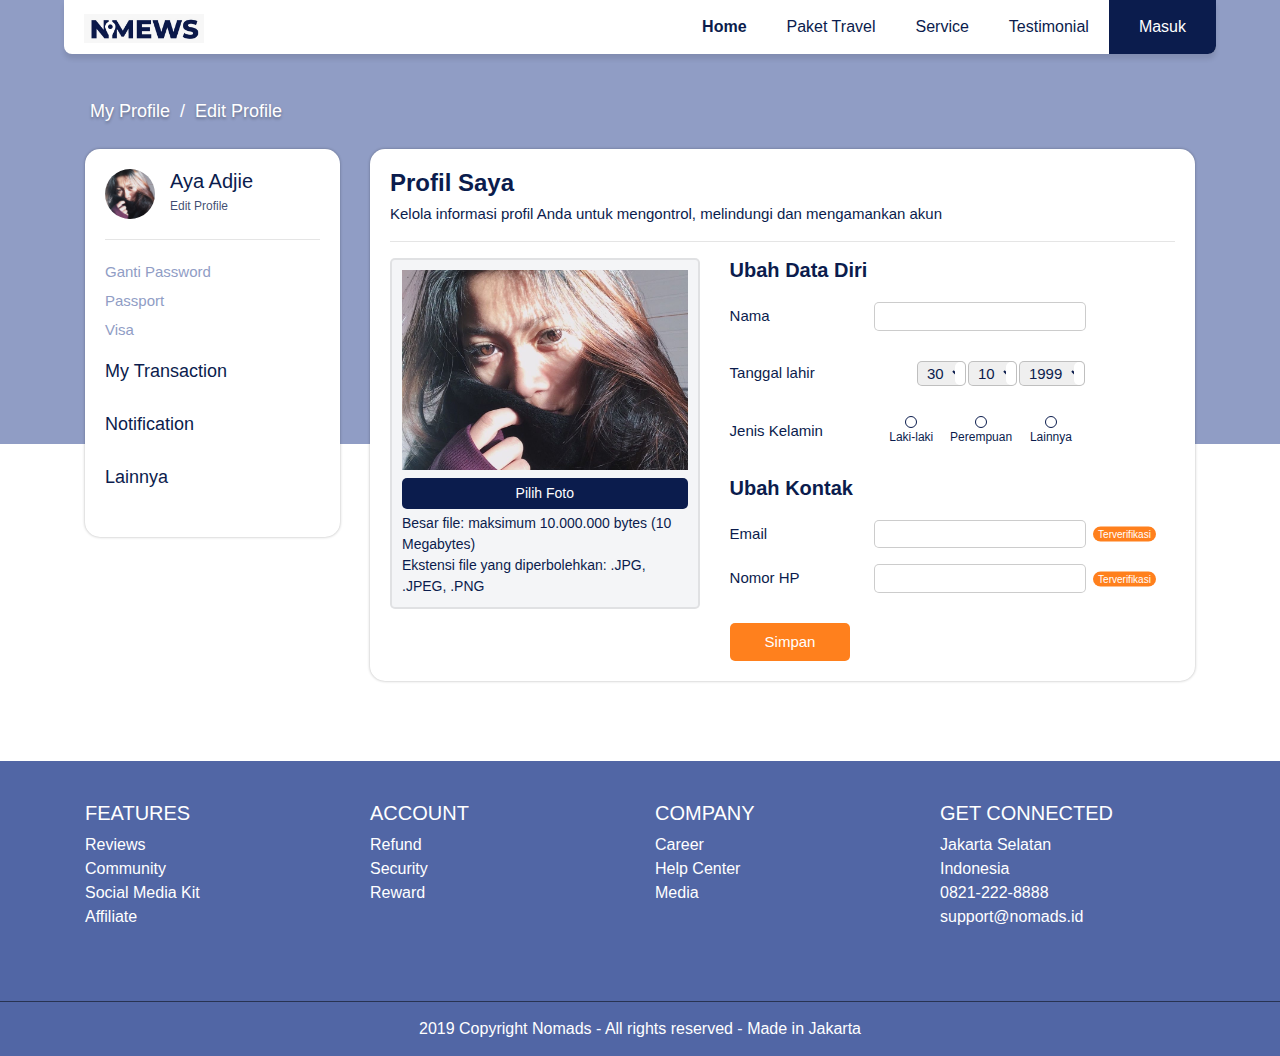
==== profile.html @ 21e2a49b "initial commit" ====
<!doctype html>
<html lang="en">
  <head>
    <!-- Required meta tags -->
    <meta charset="utf-8">
    <meta name="viewport" content="width=device-width, initial-scale=1, shrink-to-fit=no">

    <!-- Bootstrap CSS -->
    <link rel="stylesheet" href="bootstrap/css/bootstrap.min.css">

    <!-- Font Awesome -->
    <link rel="stylesheet" href="https://cdnjs.cloudflare.com/ajax/libs/font-awesome/5.11.2/css/all.min.css" integrity="sha256-+N4/V/SbAFiW1MPBCXnfnP9QSN3+Keu+NlB+0ev/YKQ=" crossorigin="anonymous" />

    <!-- Styles -->
    <link rel="stylesheet" type="text/css" href="css/style/profile.css">

    <title>Nomads</title>
  </head>
  <body>
    
    <!-- ---------------NAVBAR--------------- -->
    <nav class="nomads-navbar">
    	<div class="items-container">
    		<div class="logo">
    			<a href="#">
                    <div class="logo-wrapper">
                        <img src="img/nomads.jpg">
                    </div>         
                </a>
    		</div>	
    		<div class="items-collapse">
    			<label for="collapse" class="toggler">
	    			<span class="burger"></span>
    			</label>
    		</div>
    		<input type="checkbox" id="collapse">
    		<div class="menu-links">
    			<ul> 
    				<li class="active">
    					<a class="link" href="#">Home</a>
    				</li>
    				<li>
    					<a class="link" href="#">Paket Travel</a>
    				</li>
    				<li>
    					<a class="link" href="#">Service</a>
    				</li>
    				<li>
    					<a class="link" href="#">Testimonial</a>
    				</li>
    				<li class="auth">
    					<a class="link" href="#">Masuk</a>
    				</li>
    			</ul>
    		</div>
    	</div>
    </nav>

    <!-- ----------------PROFILE-SECTION---------------- -->
    <section id="profile">
        <div class="container">
            <div class="nomads-breadcrumb my-4">
                <a href="#">My Profile</a>
                <span>/</span>
                <a href="#">Edit Profile</a>
            </div>
            <div class="row">
                <div class="col-lg-3 col-md-4 mb-4">
                    <!-- ---------Card-left--------- -->
                    <div class="profile-card left">
                        <div class="user">
                            <div class="left">
                                <div class="user-img">
                                    <img src="img/user2.jpg" title="NGARAN BAHH!!!">
                                </div>
                            </div>
                            <div class="right">
                                <h5 class="user-name">Aya Adjie</h5>
                                <a class="user-edit" href="#">
                                    <i class="fas fa-edit"></i>
                                    Edit Profile
                                </a>
                            </div>
                        </div>
                        <div class="menu">
                            <ul>
                                <li>
                                    <a class="menu-link" href="#">Ganti Password</a>
                                </li>
                                <li>
                                    <a class="menu-link" href="#">Passport</a>
                                </li>
                                <li>
                                    <a class="menu-link" href="#">Visa</a>
                                </li>
                            </ul>
                        </div>
                        <div class="menu">
                            <div class="menu-name">

                                <!-- ============MENING PAKE TAG a ATAU h3???============ -->
                                <!-- --------------PILIH-WEH-BAHHH!!-------------- -->
                                <a href="#">My Transaction</a>
                                <!-- <h3>My Transaction</h3> -->

                                <!-- CLICK ME!!! -->
                                <i class="open-collapse-menu fas fa-angle-down" data-collapsetrigger="#transaction"></i>

                            </div>
                            <ul id="transaction">
                                <li>
                                    <a class="menu-link" href="#">Menunggu Pembayaran</a>
                                </li>
                                <li>
                                    <a class="menu-link" href="#">Daftar Transaksi</a>
                                </li>
                            </ul>
                        </div>
                        <div class="menu">
                            <div class="menu-name">

                                <!-- ============MENING PAKE TAG a ATAU h3???============ -->
                                <!-- --------------PILIH-WEH-BAHHH!!-------------- -->
                                <a href="#">Notification</a>
                                <!-- <h3>Notification</h3> -->

                                <!-- CLICK ME!!! -->   
                                <i class="open-collapse-menu fas fa-angle-down" data-collapsetrigger="#notification"></i>

                            </div>
                            <ul id="notification">
                                <li>
                                    <a class="menu-link" href="#">Ulasan</a>
                                </li>
                                <li>
                                    <a class="menu-link" href="#">Komplain Pemesanan</a>
                                </li>
                                <li>
                                    <a class="menu-link" href="#">Pesan Bantuan</a>
                                </li>
                            </ul>
                        </div>
                        <div class="menu">
                            <div class="menu-name">

                                <!-- ============MENING PAKE TAG a ATAU h3???============ -->
                                <!-- --------------PILIH-WEH-BAHHH!!-------------- -->
                                <a href="#">Lainnya</a>
                                <!-- <h3>Lainnya</h3> -->

                                <!-- CLICK ME!!! -->
                                <i class="open-collapse-menu fas fa-angle-down" data-collapsetrigger="#lainnya"></i>
                                

                            </div>
                            <ul id="lainnya">
                                <li>
                                    <a class="menu-link" href="#">Destinasi Favorit</a>
                                </li>
                                <li>
                                    <a class="menu-link" href="#">Saved Place</a>
                                </li>
                            </ul>
                        </div>
                    </div>
                </div>
                <div class="col-lg-9 col-md-8">
                    <!-- ---------Card-Right--------- -->
                    <div class="profile-card right">
                        <div class="title mb-3">
                            <h1>Profil Saya</h1>
                            <p>Kelola informasi profil Anda untuk mengontrol, melindungi dan mengamankan akun</p>
                        </div>
                        <div class="row">
                            <div class="col-lg-5 col-md-12">
                                <div class="user-profile-photo-card mb-5">
                                    <div class="photo">
                                        <img src="img/user2.jpg">
                                    </div>
                                    <div class="select-photo mt-2">
                                        <label for="selectPhoto">Pilih Foto</label>
                                        <input type="file" name="photo" id="selectPhoto">
                                    </div>
                                    <ul class="rules mt-1">
                                        <li>Besar file: maksimum 10.000.000 bytes (10 Megabytes)</li>
                                        <li>Ekstensi file yang diperbolehkan: .JPG, .JPEG, .PNG</li>
                                    </ul>
                                </div>
                            </div>
                            <div class="col-lg-7">
                                <div class="profile-form">
                                    <form>
                                        <h4>Ubah Data Diri</h4>
                                        <div class="inputs">
                                            <div class="input">
                                                <label for="nama">Nama</label>
                                                <input type="text" name="nama" id="nama">
                                            </div>
                                            <div class="input">
                                                <label>Tanggal lahir</label>
                                                <div class="selects">
                                                    <div class="select">
                                                        <select class="tanggal">
                                                            <option>30</option>
                                                        </select>
                                                        <i class="fas fa-angle-down"></i>
                                                    </div>
                                                    <div class="select">
                                                        <select class="bulan">
                                                            <option>10</option>
                                                        </select>
                                                        <i class="fas fa-angle-down"></i>
                                                    </div>
                                                    <div class="select">
                                                        <select class="tahun">
                                                            <option>1999</option>
                                                        </select>
                                                        <i class="fas fa-angle-down"></i>
                                                    </div>
                                                </div>
                                            </div>
                                            <div class="input">
                                                <label for="jenis-kelamin">Jenis Kelamin</label>
                                                <div class="radios">
                                                    <div class="radio">
                                                        <div class="wrapper">
                                                            <input type="radio" name="jenis-kelamin" value="Laki-laki" id="laki-laki">
                                                            <span class="custom-radio"></span>
                                                        </div>
                                                        <label class="radio-value" for="laki-laki">Laki-laki</label>
                                                    </div>
                                                    <div class="radio">
                                                        <div class="wrapper">
                                                            <input type="radio" name="jenis-kelamin" value="Perempuan" id="perempuan">
                                                            <span class="custom-radio"></span>
                                                        </div>
                                                        <label class="radio-value" for="perempuan">Perempuan</label>
                                                    </div>
                                                    <div class="radio">
                                                        <div class="wrapper">
                                                            <input type="radio" name="jenis-kelamin" value="lainnya" id="jenisLainnya">
                                                            <span class="custom-radio"></span>
                                                        </div>
                                                        <label class="radio-value" for="jenisLainnya">Lainnya</label>
                                                    </div>
                                                </div>
                                            </div>   
                                        </div>

                                        <h4>Ubah Kontak</h4>
                                        <div class="inputs">
                                            <div class="input mb-3">
                                                <label for="Email">Email</label>
                                                <input type="text" name="email" id="email">
                                                <span class="status">Terverifikasi</span>
                                            </div>
                                            <div class="input">
                                                <label for="nomor-hp">Nomor HP</label>
                                                <input type="text" name="nomor-ho" id="nomor-hp">
                                                <span class="status">Terverifikasi</span>
                                            </div>
                                        </div>

                                        <button class="nomads-btn py-2" type="submit">Simpan</button>

                                    </form>
                                </div>
                            </div>
                        </div>
                    </div>
                </div>
            </div>
        </div>
    </section>

    <!-- ----------------FOOTER-SECTION---------------- -->
    <section id="footer">
        <div class="footer-contents">
            <div class="container mb-5">
                <div class="row">
                    <div class="col-md-3 col-sm-4 col-6 mb-4">
                        <div class="content">
                            <h4 class="title">Features</h4>
                            <ul class="items">
                                <li>
                                    <a class="item" href="#">Reviews</a>
                                </li>
                                <li>
                                    <a class="item" href="#">Community</a>
                                </li>
                                <li>
                                    <a class="item" href="#">Social Media Kit</a>
                                </li>
                                <li>
                                    <a class="item" href="#">Affiliate</a>
                                </li>
                            </ul>
                        </div>
                    </div>
                    <div class="col-md-3 col-sm-4 col-6 mb-4">
                        <div class="content">
                            <h4 class="title">Account</h4>
                            <ul class="items">
                                <li>
                                    <a class="item" href="#">Refund</a>
                                </li>
                                <li>
                                    <a class="item" href="#">Security</a>
                                </li>
                                <li>
                                    <a class="item" href="#">Reward</a>
                                </li>
                            </ul>
                        </div>
                    </div>
                    <div class="col-md-3 col-sm-4 col-6 mb-4">
                        <div class="content">
                            <h4 class="title">Company</h4>
                            <ul class="items">
                                <li>
                                    <a class="item" href="#">Career</a>
                                </li>
                                <li>
                                    <a class="item" href="#">Help Center</a>
                                </li>
                                <li>
                                    <a class="item" href="#">Media</a>
                                </li>
                            </ul>
                        </div>
                    </div>
                    <div class="col-md-3 col-sm-4 col-6 mb-4">
                        <div class="content">
                            <h4 class="title">Get Connected</h4>
                            <ul class="items">
                                <li>
                                    <a class="item" href="#">Jakarta Selatan</a>
                                </li>
                                <li>
                                    <a class="item" href="#">Indonesia</a>
                                </li>
                                <li>
                                    <a class="item" href="#">0821-222-8888</a>
                                </li>
                                <li>
                                    <a class="item" href="#">support@nomads.id</a>
                                </li>
                            </ul>
                        </div>
                    </div>
                </div>
            </div>
            <div class="copyright">
                <p>2019 Copyright Nomads - All rights reserved - Made in Jakarta</p>
            </div>
        </div>
    </section>

<script type="text/javascript" src="js/app.js"></script>

</body>
</html>
---- css/style/profile.css ----
* {
  margin: 0;
  padding: 0;
  box-sizing: border-box;
}

.nomads-navbar {
  position: relative;
  width: 90%;
  margin: auto;
  padding: 0;
  z-index: 10;
  background-color: #FFF;
  border-bottom-left-radius: 8px;
  border-bottom-right-radius: 8px;
  overflow: hidden;
  box-shadow: 0 5px 5px rgba(0, 0, 0, 0.1);
}
.nomads-navbar .items-container {
  display: flex;
  justify-content: space-between;
}
.nomads-navbar .items-container .logo {
  display: flex;
  align-items: center;
  padding: 0 20px;
}
.nomads-navbar .items-container .logo a {
  font-size: 22px;
  color: #0B1C4D;
  text-decoration: none;
  font-weight: 500;
}
.nomads-navbar .items-container .logo a .logo-wrapper {
  width: 120px;
}
.nomads-navbar .items-container .logo a .logo-wrapper img {
  width: 100%;
}
.nomads-navbar .items-container #collapse {
  display: none;
}
.nomads-navbar .items-container .menu-links {
  display: flex;
}
.nomads-navbar .items-container .menu-links ul {
  margin: 0;
  display: flex;
  align-items: center;
  list-style: none;
}
.nomads-navbar .items-container .menu-links ul li {
  padding: 15px 20px;
}
.nomads-navbar .items-container .menu-links ul li .link {
  color: #0B1C4D;
  text-decoration: none;
}
.nomads-navbar .items-container .menu-links ul li.active {
  font-weight: 700;
}
.nomads-navbar .items-container .menu-links ul li.auth {
  padding: 15px 30px;
  background-color: #0B1C4D;
}
.nomads-navbar .items-container .menu-links ul li.auth .link {
  color: #FFF;
}
.nomads-navbar .items-container .items-collapse {
  display: none;
}

#footer {
  background-color: #5166A5;
}
#footer .footer-contents {
  padding-top: 40px;
}
#footer .footer-contents .content {
  color: #fff;
}
#footer .footer-contents .content .title {
  font-weight: 400;
  font-size: 20px;
  text-transform: uppercase;
}
#footer .footer-contents .content .items {
  list-style: none;
  margin: 0;
}
#footer .footer-contents .content .items .item {
  color: inherit;
  font-weight: 100;
}
#footer .footer-contents .copyright {
  border-top: 1px solid rgba(0, 0, 0, 0.5);
  padding: 15px;
  text-align: center;
}
#footer .footer-contents .copyright p {
  color: #fff;
  margin: 0;
}

.nomads-btn {
  text-decoration: none;
  display: inline-block;
  padding: 8px 20px;
  font-size: 18px;
  color: #fff;
  background-color: #FF801D;
  transition: 0.3s ease;
  border-radius: 5px;
  border: none;
}
.nomads-btn:hover {
  text-decoration: none;
  color: #fff;
  background-color: #ff8e37;
}

.muted {
  color: rgba(0, 0, 0, 0.4);
  background-color: #E4E6EB;
  pointer-events: none;
}

#profile {
  position: relative;
  margin-top: -60px;
  padding-top: 80px;
  margin-bottom: 80px;
}
#profile::before {
  content: "";
  position: absolute;
  top: 0;
  left: 0;
  width: 100%;
  height: 50vh;
  background-color: #909DC5;
  z-index: -1;
}
#profile .nomads-breadcrumb {
  font-size: 18px;
  color: #fff;
}
#profile .nomads-breadcrumb a {
  position: relative;
  display: inline-block;
  color: inherit;
  text-shadow: 0 2px 3px rgba(0, 0, 0, 0.3);
  margin: 0 5px;
}
#profile .profile-card {
  background-color: #fff;
  padding: 20px;
  border-radius: 15px;
  box-shadow: 0 0 3px rgba(0, 0, 0, 0.3);
}
#profile .profile-card.left {
  color: #0B1C4D;
}
#profile .profile-card.left .user {
  display: flex;
  border-bottom: 1px solid rgba(0, 0, 0, 0.1);
  padding-bottom: 20px;
  margin-bottom: 20px;
}
#profile .profile-card.left .user .left {
  width: 50px;
  display: flex;
  justify-content: center;
  align-items: center;
}
#profile .profile-card.left .user .left .user-img {
  width: 50px;
  height: 50px;
  border-radius: 50%;
  overflow: hidden;
}
#profile .profile-card.left .user .left .user-img img {
  width: 100%;
  height: 100%;
  object-fit: cover;
}
#profile .profile-card.left .user .right {
  margin-left: 15px;
}
#profile .profile-card.left .user .right .user-name {
  margin: 0;
}
#profile .profile-card.left .user .right .user-edit {
  font-size: 12px;
  text-decoration: none;
  color: rgba(11, 28, 77, 0.8);
  font-weight: 500;
}
#profile .profile-card.left .menu ul {
  list-style: none;
  transition: 0.3s ease;
}
#profile .profile-card.left .menu ul li {
  margin-bottom: 5px;
}
#profile .profile-card.left .menu ul li .menu-link {
  color: #909DC5;
  text-decoration: none;
  font-size: 15px;
}
#profile .profile-card.left .menu ul li .menu-link:hover {
  font-weight: 500;
}
#profile .profile-card.left .menu .menu-name {
  display: flex;
  justify-content: space-between;
  align-items: center;
  margin-bottom: 10px;
}
#profile .profile-card.left .menu .menu-name h3,
#profile .profile-card.left .menu .menu-name a {
  text-decoration: none;
  color: inherit;
  font-weight: 500;
  font-size: 18px;
  margin: 0;
}
#profile .profile-card.left .menu .menu-name i {
  font-size: 18px;
  cursor: pointer;
  user-select: none;
  color: inherit;
}
#profile .profile-card.right {
  color: #0B1C4D;
}
#profile .profile-card.right .title {
  border-bottom: 1px solid rgba(0, 0, 0, 0.1);
}
#profile .profile-card.right .title h1 {
  font-size: 24px;
  font-weight: 700;
  color: inherit;
  margin-bottom: 5px;
}
#profile .profile-card.right .title p {
  color: inherit;
  font-size: 15px;
}
#profile .profile-card.right .user-profile-photo-card {
  padding: 10px;
  background-color: rgba(228, 230, 235, 0.4);
  border: 2px solid rgba(0, 0, 0, 0.08);
  border-radius: 5px;
}
#profile .profile-card.right .user-profile-photo-card .photo {
  width: 100%;
  height: 200px;
}
#profile .profile-card.right .user-profile-photo-card .photo img {
  width: 100%;
  height: 100%;
  object-fit: cover;
}
#profile .profile-card.right .user-profile-photo-card .select-photo label {
  color: #fff;
  background-color: #0B1C4D;
  text-align: center;
  padding: 5px;
  display: block;
  margin: 0;
  font-size: 14px;
  border-radius: 5px;
  cursor: pointer;
  user-select: none;
  transition: 0.2s ease;
}
#profile .profile-card.right .user-profile-photo-card .select-photo label:hover {
  opacity: 0.7;
}
#profile .profile-card.right .user-profile-photo-card .select-photo input[type=file] {
  display: none;
}
#profile .profile-card.right .user-profile-photo-card .rules {
  list-style: none;
  font-size: 14px;
  color: inherit;
  margin: 0;
}
#profile .profile-card.right .profile-form {
  color: #0B1C4D;
}
#profile .profile-card.right .profile-form h4 {
  color: inherit;
  font-size: 20px;
  font-weight: 700;
  margin-bottom: 20px;
}
#profile .profile-card.right .profile-form .inputs {
  width: 80%;
}
#profile .profile-card.right .profile-form .inputs .input {
  display: flex;
  justify-content: space-between;
  align-items: center;
  margin-bottom: 30px;
  position: relative;
}
#profile .profile-card.right .profile-form .inputs .input label {
  margin: 0;
  font-size: 15px;
  color: inherit;
  display: inline-block;
  width: 70%;
}
#profile .profile-card.right .profile-form .inputs .input input,
#profile .profile-card.right .profile-form .inputs .input select {
  font-size: 15px;
  border: 1px solid rgba(0, 0, 0, 0.2);
  padding: 2px 5px;
  color: inherit;
  outline: none;
  border-radius: 5px;
}
#profile .profile-card.right .profile-form .inputs .input input[type=text] {
  width: 100%;
}
#profile .profile-card.right .profile-form .inputs .input .selects {
  display: flex;
}
#profile .profile-card.right .profile-form .inputs .input .selects .select {
  position: relative;
  margin: 0 1px;
  width: 100%;
}
#profile .profile-card.right .profile-form .inputs .input .selects .select i {
  top: 1px;
  right: 1px;
  bottom: 1px;
  padding: 5px;
  background-color: #fff;
  pointer-events: none;
  position: absolute;
  z-index: 1;
  border-radius: 5px;
}
#profile .profile-card.right .profile-form .inputs .input .radios {
  display: flex;
  width: 100%;
}
#profile .profile-card.right .profile-form .inputs .input .radios .radio {
  display: flex;
  flex-direction: column;
  align-items: center;
  width: 100%;
}
#profile .profile-card.right .profile-form .inputs .input .radios .radio .wrapper {
  position: relative;
}
#profile .profile-card.right .profile-form .inputs .input .radios .radio .wrapper input[type=radio] {
  position: absolute;
  z-index: 1;
  opacity: 0;
  cursor: pointer;
}
#profile .profile-card.right .profile-form .inputs .input .radios .radio .wrapper input[type=radio]:checked + .custom-radio:before {
  opacity: 1;
  transform: translate(-50%, -50%) scale(1);
}
#profile .profile-card.right .profile-form .inputs .input .radios .radio .wrapper .custom-radio {
  position: relative;
  width: 12px;
  height: 12px;
  border-radius: 50%;
  border: 1px solid #0B1C4D;
  display: block;
  pointer-events: none;
}
#profile .profile-card.right .profile-form .inputs .input .radios .radio .wrapper .custom-radio::before {
  content: "";
  position: absolute;
  width: 70%;
  height: 70%;
  background-color: #0B1C4D;
  top: 50%;
  left: 50%;
  border-radius: 50%;
  opacity: 0;
  transform: translate(-50%, -50%) scale(2);
  transition: 0.2s ease;
}
#profile .profile-card.right .profile-form .inputs .input .radios .radio label {
  color: inherit;
  font-size: 12px;
  text-align: center;
  display: inline-block;
  width: 100%;
}
#profile .profile-card.right .profile-form .inputs .input .status {
  position: absolute;
  top: 50%;
  right: -70px;
  transform: translateY(-50%);
  font-size: 10px;
  display: inline-block;
  border-radius: 10px;
  padding: 0 5px;
  color: #fff;
  background-color: #FF801D;
}
#profile .profile-card.right .profile-form button.nomads-btn {
  padding: 2px 35px;
  font-size: 15px;
}

@media only screen and (max-width: 790px) {
  .nomads-navbar {
    overflow: unset;
    padding: 12px 10px;
  }
  .nomads-navbar .items-container {
    align-items: center;
  }
  .nomads-navbar .items-container #collapse:checked + .menu-links {
    transform: scaleY(1);
  }
  .nomads-navbar .items-container #collapse:checked + .menu-links ul {
    opacity: 1;
  }
  .nomads-navbar .items-container .menu-links {
    position: absolute;
    width: 100%;
    top: 100%;
    left: 0;
    background-color: #FFF;
    display: block;
    border-top: 1px solid rgba(0, 0, 0, 0.2);
    border-radius: 8px;
    overflow: hidden;
    box-shadow: 0 5px 5px rgba(0, 0, 0, 0.1);
    text-align: center;
    transform-origin: top;
    transform: scaleY(0);
    transition: 0.5s ease-in-out;
  }
  .nomads-navbar .items-container .menu-links ul {
    display: block;
    opacity: 0;
    transition: 0.3s ease 0.5s;
  }
  .nomads-navbar .items-container .menu-links.active {
    transform: scaleY(1);
  }
  .nomads-navbar .items-container .items-collapse {
    display: block;
    margin-right: 20px;
  }
  .nomads-navbar .items-container .items-collapse .toggler {
    position: relative;
    width: 30px;
    height: 20px;
    border: none;
    outline: none;
    background-color: transparent;
    cursor: pointer;
    margin: 0;
  }
  .nomads-navbar .items-container .items-collapse .toggler .burger {
    position: absolute;
    top: 0;
    left: 0;
    display: block;
    width: 100%;
    height: 3px;
    background-color: #0B1C4D;
  }
  .nomads-navbar .items-container .items-collapse .toggler .burger::before, .nomads-navbar .items-container .items-collapse .toggler .burger::after {
    content: "";
    position: absolute;
    height: 3px;
    left: 0;
    background-color: #0B1C4D;
    transition: 0.3s ease-in-out;
  }
  .nomads-navbar .items-container .items-collapse .toggler .burger::before {
    top: calc(20px / 2 - 2px);
    width: calc(100% / 1.5);
  }
  .nomads-navbar .items-container .items-collapse .toggler .burger::after {
    top: calc(20px - 3px);
    width: calc(100% / 3);
  }

  #hero .hero .hero-content {
    max-width: 80%;
  }
  #hero .hero .hero-card {
    width: 85%;
  }

  #main .testimoni .testimoni-card {
    margin-bottom: 20px;
  }

  #getStarted {
    height: auto;
    padding: 80px 0;
  }
}
@media only screen and (max-width: 992px) {
  .popular-tour {
    position: relative;
    width: 100%;
    height: auto;
    padding-bottom: 30px;
  }

  #main {
    padding-top: 100px;
  }
}

/*# sourceMappingURL=profile.css.map */
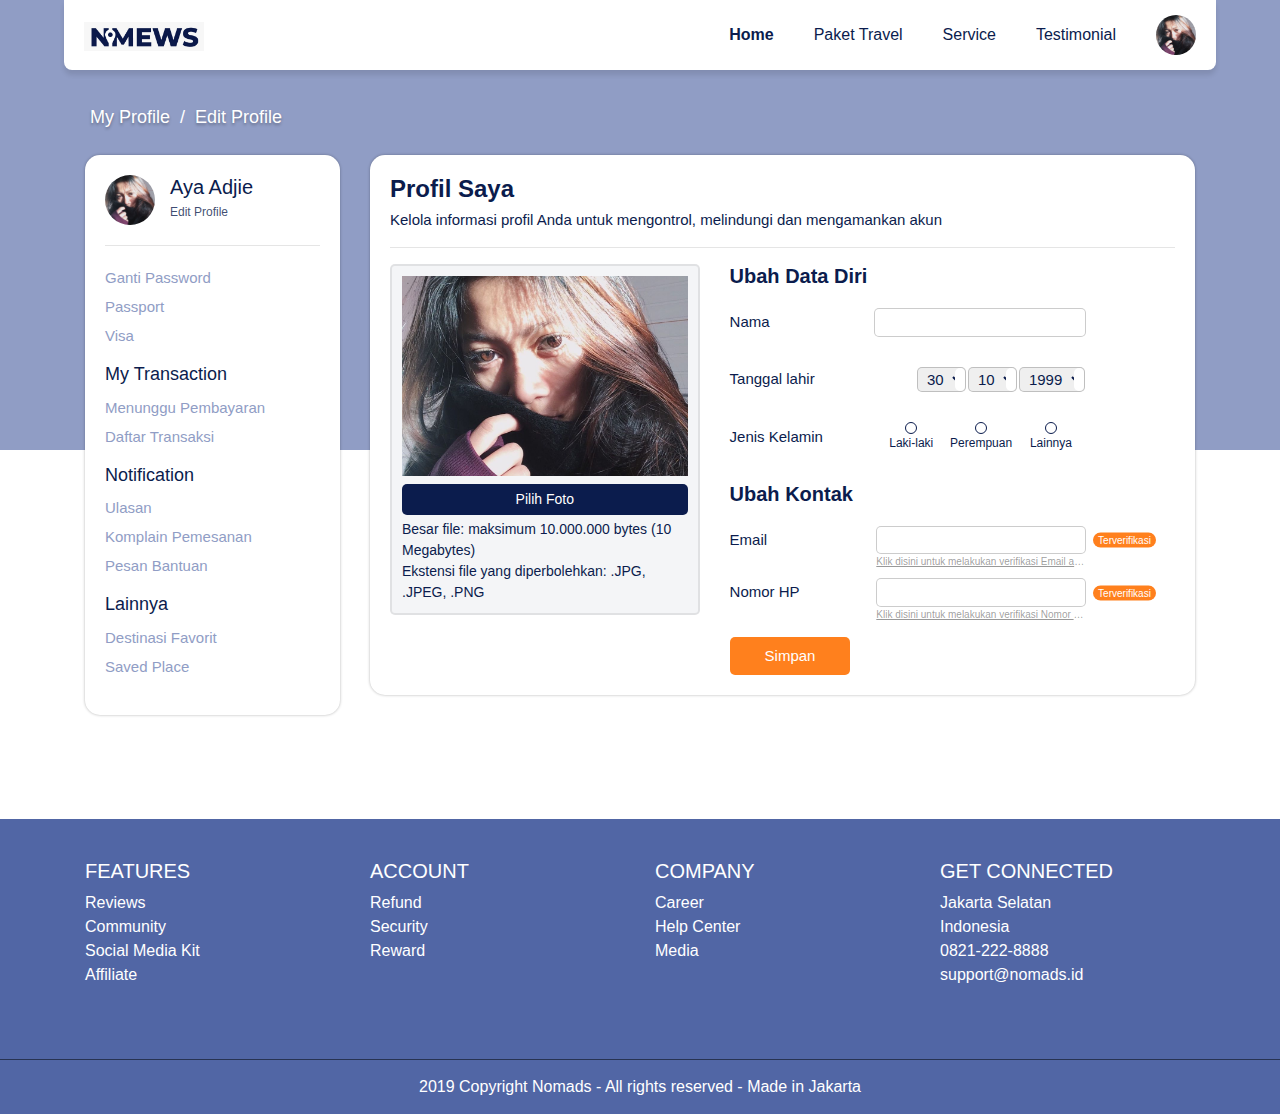
==== commit 3f97a8df: "Melakukan perbaikan di navbar dan halaman profile" ====
--- a/profile.html
+++ b/profile.html
@@ -48,9 +48,34 @@
     				<li>
     					<a class="link" href="#">Testimonial</a>
     				</li>
-    				<li class="auth">
-    					<a class="link" href="#">Masuk</a>
-    				</li>
+
+                    <!-- --------------IF-NOT-AUTHENCTICATED-------------- -->
+    				<!-- a class="auth" href="#">
+    					<span class="link">Masuk</span>
+    				</a> -->
+
+                    <!-- -------------------IF-AUTHENTICATED-------------- -->
+                    <li class="profile">
+                        <div class="profile-wrapper">
+                            <label class="profile-img" for="profileMenu">
+                                <img src="img/user2.jpg">
+                            </label>
+                            <input type="checkbox" id="profileMenu">
+                            <div class="profile-menu">
+                                <ul>
+                                    <li>
+                                        <a class="profile-menu-link" href="#">My Account</a>
+                                    </li>
+                                    <li>
+                                        <a class="profile-menu-link" href="#">My Transaction</a>
+                                    </li>
+                                    <li>
+                                        <a class="profile-menu-link" href="#">Log Out</a>
+                                    </li>
+                                </ul>
+                            </div>
+                        </div>
+                    </li>
     			</ul>
     		</div>
     	</div>
@@ -96,15 +121,15 @@
                             </ul>
                         </div>
                         <div class="menu">
-                            <div class="menu-name">
+                            <div class="open-collapse-menu menu-name" data-collapsetrigger="#transaction">
 
                                 <!-- ============MENING PAKE TAG a ATAU h3???============ -->
                                 <!-- --------------PILIH-WEH-BAHHH!!-------------- -->
-                                <a href="#">My Transaction</a>
-                                <!-- <h3>My Transaction</h3> -->
+                                <!-- <a href="#">My Transaction</a> -->
+                                <h3>My Transaction</h3>
 
                                 <!-- CLICK ME!!! -->
-                                <i class="open-collapse-menu fas fa-angle-down" data-collapsetrigger="#transaction"></i>
+                                <i class="fas fa-angle-down"></i>
 
                             </div>
                             <ul id="transaction">
@@ -117,15 +142,15 @@
                             </ul>
                         </div>
                         <div class="menu">
-                            <div class="menu-name">
+                            <div class="open-collapse-menu menu-name" data-collapsetrigger="#notification">
 
                                 <!-- ============MENING PAKE TAG a ATAU h3???============ -->
                                 <!-- --------------PILIH-WEH-BAHHH!!-------------- -->
-                                <a href="#">Notification</a>
-                                <!-- <h3>Notification</h3> -->
+                                <!-- <a href="#">Notification</a> -->
+                                <h3>Notification</h3>
 
                                 <!-- CLICK ME!!! -->   
-                                <i class="open-collapse-menu fas fa-angle-down" data-collapsetrigger="#notification"></i>
+                                <i class="fas fa-angle-down"></i>
 
                             </div>
                             <ul id="notification">
@@ -141,15 +166,15 @@
                             </ul>
                         </div>
                         <div class="menu">
-                            <div class="menu-name">
+                            <div class="open-collapse-menu menu-name" data-collapsetrigger="#lainnya">
 
                                 <!-- ============MENING PAKE TAG a ATAU h3???============ -->
                                 <!-- --------------PILIH-WEH-BAHHH!!-------------- -->
-                                <a href="#">Lainnya</a>
-                                <!-- <h3>Lainnya</h3> -->
+                                <!-- <a href="#">Lainnya</a> -->
+                                <h3>Lainnya</h3>
 
                                 <!-- CLICK ME!!! -->
-                                <i class="open-collapse-menu fas fa-angle-down" data-collapsetrigger="#lainnya"></i>
+                                <i class="fas fa-angle-down"></i>
                                 
 
                             </div>
@@ -191,11 +216,14 @@
                                 <div class="profile-form">
                                     <form>
                                         <h4>Ubah Data Diri</h4>
+
                                         <div class="inputs">
+
                                             <div class="input">
                                                 <label for="nama">Nama</label>
                                                 <input type="text" name="nama" id="nama">
                                             </div>
+
                                             <div class="input">
                                                 <label>Tanggal lahir</label>
                                                 <div class="selects">
@@ -219,6 +247,7 @@
                                                     </div>
                                                 </div>
                                             </div>
+
                                             <div class="input">
                                                 <label for="jenis-kelamin">Jenis Kelamin</label>
                                                 <div class="radios">
@@ -244,19 +273,26 @@
                                                         <label class="radio-value" for="jenisLainnya">Lainnya</label>
                                                     </div>
                                                 </div>
-                                            </div>   
+                                            </div>  
+
                                         </div>
 
                                         <h4>Ubah Kontak</h4>
                                         <div class="inputs">
-                                            <div class="input mb-3">
+                                            <div class="input mb-4">
                                                 <label for="Email">Email</label>
-                                                <input type="text" name="email" id="email">
+                                                <div class="relative">
+                                                    <input type="text" name="email" id="email">
+                                                 <a class="verification" href="#">Klik disini untuk melakukan verifikasi Email anda.</a>
+                                                </div>
                                                 <span class="status">Terverifikasi</span>
                                             </div>
                                             <div class="input">
                                                 <label for="nomor-hp">Nomor HP</label>
-                                                <input type="text" name="nomor-ho" id="nomor-hp">
+                                                <div class="relative">
+                                                    <input type="text" name="nomor-hp" id="nomor-hp">
+                                                    <a class="verification" href="#">Klik disini untuk melakukan verifikasi Nomor anda.</a>
+                                                </div>
                                                 <span class="status">Terverifikasi</span>
                                             </div>
                                         </div>
--- a/css/style/profile.css
+++ b/css/style/profile.css
@@ -13,7 +13,6 @@
   background-color: #FFF;
   border-bottom-left-radius: 8px;
   border-bottom-right-radius: 8px;
-  overflow: hidden;
   box-shadow: 0 5px 5px rgba(0, 0, 0, 0.1);
 }
 .nomads-navbar .items-container {
@@ -53,17 +52,107 @@
   padding: 15px 20px;
 }
 .nomads-navbar .items-container .menu-links ul li .link {
+  position: relative;
+  display: inline-block;
   color: #0B1C4D;
   text-decoration: none;
+}
+.nomads-navbar .items-container .menu-links ul li .link::before {
+  content: "";
+  position: absolute;
+  width: 100%;
+  height: 2px;
+  left: 0;
+  bottom: 0;
+  transition: 0.3s ease;
+  transform: scaleX(0);
+  transform-origin: left;
+  background-color: #0B1C4D;
+}
+.nomads-navbar .items-container .menu-links ul li .link:hover:before {
+  transform: scaleX(1);
+  transform-origin: right;
 }
 .nomads-navbar .items-container .menu-links ul li.active {
   font-weight: 700;
 }
-.nomads-navbar .items-container .menu-links ul li.auth {
+.nomads-navbar .items-container .menu-links ul li.active .link::before {
+  display: none;
+}
+.nomads-navbar .items-container .menu-links ul li.profile .profile-wrapper {
+  position: relative;
+  display: inline-block;
+}
+.nomads-navbar .items-container .menu-links ul li.profile .profile-wrapper .profile-img {
+  cursor: pointer;
+  width: 40px;
+  height: 40px;
+  margin: 0;
+}
+.nomads-navbar .items-container .menu-links ul li.profile .profile-wrapper .profile-img img {
+  width: 100%;
+  height: 100%;
+  border-radius: 50%;
+  object-fit: cover;
+}
+.nomads-navbar .items-container .menu-links ul li.profile .profile-wrapper #profileMenu {
+  display: none;
+}
+.nomads-navbar .items-container .menu-links ul li.profile .profile-wrapper #profileMenu:checked + .profile-menu {
+  transform: translateY(0);
+  opacity: 1;
+  pointer-events: all;
+}
+.nomads-navbar .items-container .menu-links ul li.profile .profile-wrapper .profile-menu {
+  position: absolute;
+  top: calc(100% + 15px);
+  right: -20px;
+  z-index: 9;
+  width: 200px;
+  padding: 10px;
+  background-color: #fff;
+  border-radius: 10px;
+  border: 1px solid rgba(0, 0, 0, 0.2);
+  transition: 0.3s ease;
+  transform: translateY(20px);
+  opacity: 0;
+  pointer-events: none;
+}
+.nomads-navbar .items-container .menu-links ul li.profile .profile-wrapper .profile-menu:before {
+  content: "";
+  position: absolute;
+  top: -10px;
+  right: 30px;
+  width: 20px;
+  height: 20px;
+  background-color: #fff;
+  border: 1px solid rgba(0, 0, 0, 0.2);
+  border-right: none;
+  border-bottom: none;
+  transform: rotate(45deg);
+}
+.nomads-navbar .items-container .menu-links ul li.profile .profile-wrapper .profile-menu ul {
+  display: block;
+}
+.nomads-navbar .items-container .menu-links ul li.profile .profile-wrapper .profile-menu ul li {
+  padding: 5px;
+  display: block;
+}
+.nomads-navbar .items-container .menu-links ul li.profile .profile-wrapper .profile-menu ul li .profile-menu-link {
+  text-decoration: none;
+  color: #0B1C4D;
+}
+.nomads-navbar .items-container .menu-links ul li.profile .profile-wrapper .profile-menu ul li .profile-menu-link:hover {
+  font-weight: 500;
+}
+.nomads-navbar .items-container .menu-links ul .auth {
+  display: block;
   padding: 15px 30px;
   background-color: #0B1C4D;
-}
-.nomads-navbar .items-container .menu-links ul li.auth .link {
+  text-decoration: none;
+  border-bottom-right-radius: 8px;
+}
+.nomads-navbar .items-container .menu-links ul .auth .link {
   color: #FFF;
 }
 .nomads-navbar .items-container .items-collapse {
@@ -127,7 +216,7 @@
 
 #profile {
   position: relative;
-  margin-top: -60px;
+  margin-top: -70px;
   padding-top: 80px;
   margin-bottom: 80px;
 }
@@ -216,6 +305,8 @@
   justify-content: space-between;
   align-items: center;
   margin-bottom: 10px;
+  cursor: pointer;
+  user-select: none;
 }
 #profile .profile-card.left .menu .menu-name h3,
 #profile .profile-card.left .menu .menu-name a {
@@ -230,6 +321,7 @@
   cursor: pointer;
   user-select: none;
   color: inherit;
+  transition: 0.3s ease;
 }
 #profile .profile-card.right {
   color: #0B1C4D;
@@ -396,6 +488,27 @@
   display: inline-block;
   width: 100%;
 }
+#profile .profile-card.right .profile-form .inputs .input .relative {
+  position: relative;
+  width: 100%;
+}
+#profile .profile-card.right .profile-form .inputs .input .relative .verification {
+  position: absolute;
+  display: inline-block;
+  width: 100%;
+  left: 0;
+  font-size: 10px;
+  overflow: hidden;
+  text-overflow: ellipsis;
+  white-space: nowrap;
+  top: 100%;
+  text-decoration: underline;
+  color: rgba(0, 0, 0, 0.4);
+}
+#profile .profile-card.right .profile-form .inputs .input .relative .verification:hover {
+  color: rgba(0, 0, 0, 0.6);
+  overflow: unset;
+}
 #profile .profile-card.right .profile-form .inputs .input .status {
   position: absolute;
   top: 50%;
@@ -436,7 +549,6 @@
     display: block;
     border-top: 1px solid rgba(0, 0, 0, 0.2);
     border-radius: 8px;
-    overflow: hidden;
     box-shadow: 0 5px 5px rgba(0, 0, 0, 0.1);
     text-align: center;
     transform-origin: top;
@@ -447,6 +559,20 @@
     display: block;
     opacity: 0;
     transition: 0.3s ease 0.5s;
+  }
+  .nomads-navbar .items-container .menu-links ul li.profile .profile-wrapper #profileMenu:checked + .profile-menu {
+    transform: translateY(0) translateX(-50%);
+    opacity: 1;
+    pointer-events: all;
+  }
+  .nomads-navbar .items-container .menu-links ul li.profile .profile-wrapper .profile-menu {
+    left: 50%;
+    transform: translateY(20px) translateX(-50%);
+  }
+  .nomads-navbar .items-container .menu-links ul li.profile .profile-wrapper .profile-menu:before {
+    right: 0;
+    left: 50%;
+    transform: translateX(-50%) rotate(45deg);
   }
   .nomads-navbar .items-container .menu-links.active {
     transform: scaleY(1);
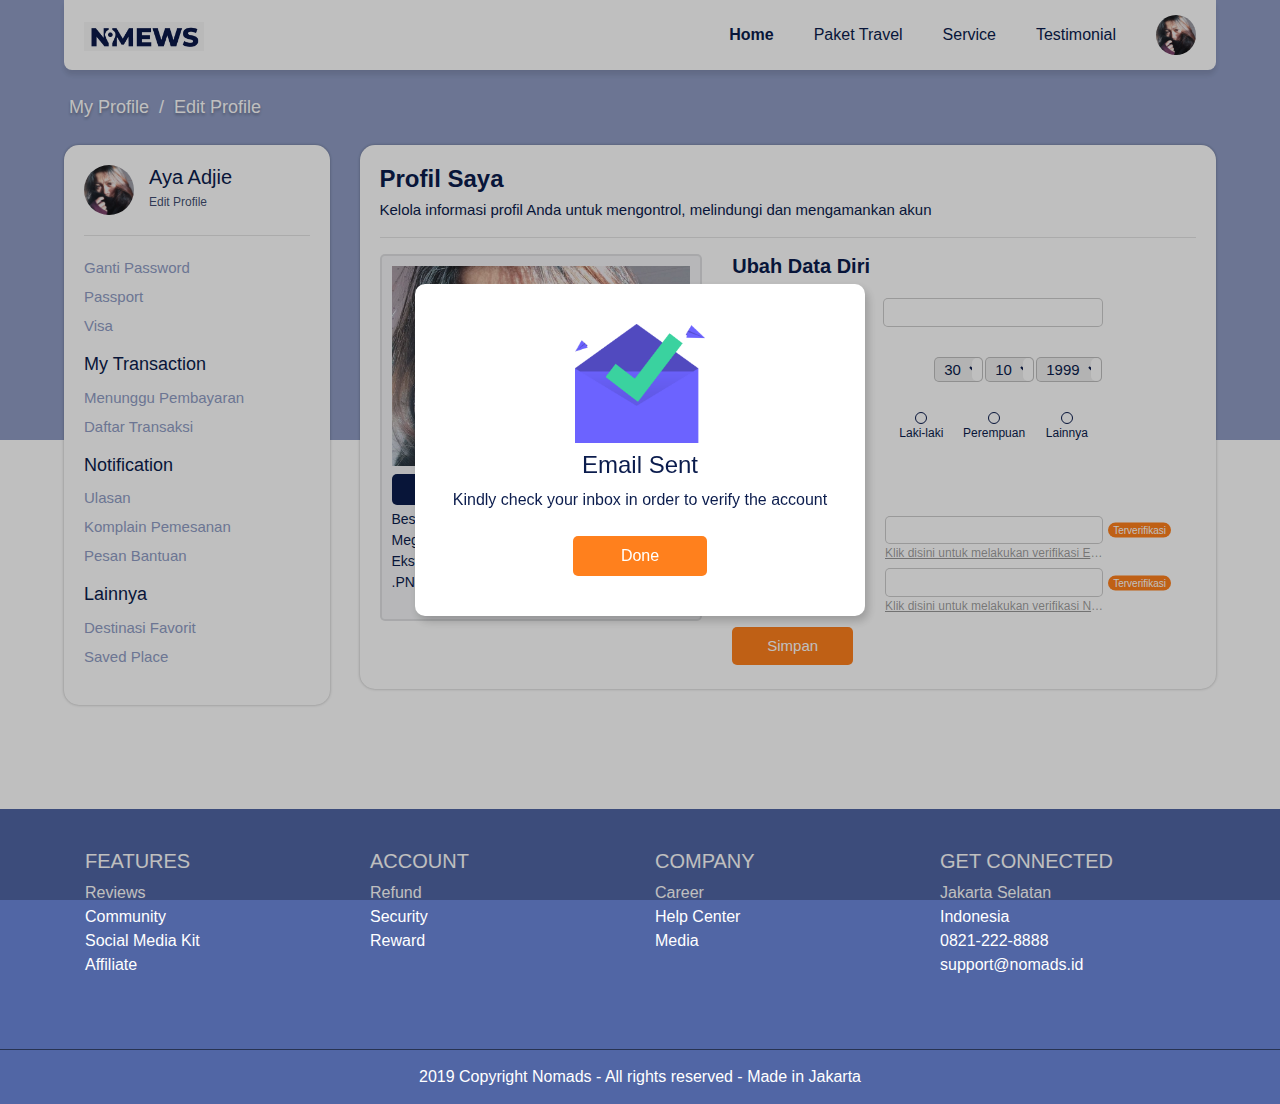
==== commit 0fd7df52: "Add modals in profile.html page" ====
--- a/profile.html
+++ b/profile.html
@@ -50,7 +50,7 @@
     				</li>
 
                     <!-- --------------IF-NOT-AUTHENCTICATED-------------- -->
-    				<!-- a class="auth" href="#">
+    				<!-- <a class="auth" href="#">
     					<span class="link">Masuk</span>
     				</a> -->
 
@@ -70,7 +70,9 @@
                                         <a class="profile-menu-link" href="#">My Transaction</a>
                                     </li>
                                     <li>
-                                        <a class="profile-menu-link" href="#">Log Out</a>
+                                        <form action="" method="post">
+                                            <button class="profile-menu-link" type="submit">Log Out</button>
+                                        </form>
                                     </li>
                                 </ul>
                             </div>
@@ -82,8 +84,8 @@
     </nav>
 
     <!-- ----------------PROFILE-SECTION---------------- -->
-    <section id="profile">
-        <div class="container">
+    <section class="custom-bg" id="profile">
+        <div class="nomads-container">
             <div class="nomads-breadcrumb my-4">
                 <a href="#">My Profile</a>
                 <span>/</span>
@@ -92,6 +94,8 @@
             <div class="row">
                 <div class="col-lg-3 col-md-4 mb-4">
                     <!-- ---------Card-left--------- -->
+                    
+                    <!-- ---Side-Bar--- -->
                     <div class="profile-card left">
                         <div class="user">
                             <div class="left">
@@ -190,6 +194,7 @@
                     </div>
                 </div>
                 <div class="col-lg-9 col-md-8">
+
                     <!-- ---------Card-Right--------- -->
                     <div class="profile-card right">
                         <div class="title mb-3">
@@ -200,21 +205,24 @@
                             <div class="col-lg-5 col-md-12">
                                 <div class="user-profile-photo-card mb-5">
                                     <div class="photo">
-                                        <img src="img/user2.jpg">
+                                        <img src="img/user2.jpg" id="userPhoto">
                                     </div>
                                     <div class="select-photo mt-2">
-                                        <label for="selectPhoto">Pilih Foto</label>
-                                        <input type="file" name="photo" id="selectPhoto">
+                                        <form>
+                                            <label for="selectPhoto">Pilih Foto</label>
+                                            <input type="file" name="photo" id="selectPhoto" data-filepath="img/">
                                     </div>
                                     <ul class="rules mt-1">
                                         <li>Besar file: maksimum 10.000.000 bytes (10 Megabytes)</li>
                                         <li>Ekstensi file yang diperbolehkan: .JPG, .JPEG, .PNG</li>
                                     </ul>
+                                    <span class="d-block mt-3" id="fileName"></span>
                                 </div>
                             </div>
+
+
                             <div class="col-lg-7">
                                 <div class="profile-form">
-                                    <form>
                                         <h4>Ubah Data Diri</h4>
 
                                         <div class="inputs">
@@ -291,7 +299,7 @@
                                                 <label for="nomor-hp">Nomor HP</label>
                                                 <div class="relative">
                                                     <input type="text" name="nomor-hp" id="nomor-hp">
-                                                    <a class="verification" href="#">Klik disini untuk melakukan verifikasi Nomor anda.</a>
+                                                    <a class="verification" href="#" data-nmodal="#verifyPhone">Klik disini untuk melakukan verifikasi Nomor anda.</a>
                                                 </div>
                                                 <span class="status">Terverifikasi</span>
                                             </div>
@@ -392,6 +400,43 @@
         </div>
     </section>
 
+
+    <!-- ---------------------VERIFY-PHONE-MODAL--------------------- -->
+    <div class="nomads-modal" id="verifyPhone">
+        <div class="overlay" data-close="true"></div>
+        <div class="modal-box">
+            <div class="close-modal" data-close="true">&times;</div>
+            <div class="ilustration">
+                <img src="img/verify-phone.png">
+            </div>
+            <h4 class="title mt-2">Verify Your Phone</h4>
+            <p class="message">Please type the magic number sent to +62 8214 4853 0032</p>
+            <form class="verify-phone" action="" method="POST">
+                <div class="magic-number-inputs error" id="magicNumberInputs">
+                    <input type="number" name="digit1">
+                    <input type="number" name="digit2">
+                    <input type="number" name="digit3">
+                    <input type="number" name="digit4">
+                </div>
+                <small class="verify-error mt-2">Wrong digits!</small>
+                <button class="nomads-btn py-2 px-5 mt-2" type="submit" style="font-size: 16px;">Verify</button>
+            </form>
+        </div>
+    </div>
+
+    <!-- ---------------------EMAIL-MODAL--------------------- -->
+    <div class="nomads-modal active" id="emailSent">
+        <div class="overlay"></div>
+        <div class="modal-box">
+            <div class="ilustration" style="width: 130px;">
+                <img src="img/email-success.png">
+            </div>
+            <h4 class="title mt-2">Email Sent</h4>
+            <p class="message">Kindly check your inbox in order to verify the account</p>
+            <button class="nomads-btn py-2 px-5 mt-2" data-close="true" style="font-size: 16px;">Done</button>
+        </div>
+    </div>
+
 <script type="text/javascript" src="js/app.js"></script>
 
 </body>
--- a/css/style/profile.css
+++ b/css/style/profile.css
@@ -1,3 +1,175 @@
+.nomads-btn {
+  text-decoration: none;
+  display: inline-block;
+  width: auto;
+  padding: 8px 20px;
+  font-size: 18px;
+  color: #fff;
+  background-color: #FF801D;
+  transition: 0.3s ease;
+  border-radius: 5px;
+  border: none;
+}
+.nomads-btn:hover {
+  text-decoration: none;
+  color: #fff;
+  background-color: #ff8e37;
+}
+
+.muted {
+  color: rgba(0, 0, 0, 0.4);
+  background-color: #E4E6EB;
+  pointer-events: none;
+}
+
+.custom-bg::before {
+  content: "";
+  position: absolute;
+  top: 0;
+  left: 0;
+  width: 100%;
+  height: 50vh;
+  background-color: #909DC5;
+  z-index: -1;
+}
+
+.nomads-breadcrumb {
+  font-size: 18px;
+  color: #fff;
+}
+.nomads-breadcrumb a {
+  position: relative;
+  display: inline-block;
+  color: inherit;
+  text-shadow: 0 2px 3px rgba(0, 0, 0, 0.3);
+  margin: 0 5px;
+}
+
+.profile-card {
+  background-color: #fff;
+  padding: 20px;
+  border-radius: 15px;
+  box-shadow: 0 0 3px rgba(0, 0, 0, 0.3);
+}
+.profile-card.right {
+  color: #0B1C4D;
+}
+.profile-card.right .title {
+  border-bottom: 1px solid rgba(0, 0, 0, 0.1);
+}
+.profile-card.right .title h1 {
+  font-size: 24px;
+  font-weight: 700;
+  color: inherit;
+  margin-bottom: 5px;
+}
+.profile-card.right .title p {
+  color: inherit;
+  font-size: 15px;
+}
+
+.nomads-modal {
+  position: fixed;
+  top: 0;
+  left: 0;
+  width: 100%;
+  height: 100%;
+  z-index: 99;
+  display: flex;
+  justify-content: center;
+  align-items: center;
+  pointer-events: none;
+  visibility: hidden;
+}
+.nomads-modal.active {
+  visibility: visible;
+  pointer-events: all;
+}
+.nomads-modal.active .overlay {
+  opacity: 1;
+  transition-delay: 0s;
+}
+.nomads-modal.active .modal-box {
+  transform: scale(1);
+  transition-delay: 0.5s;
+}
+.nomads-modal .overlay {
+  background-color: rgba(0, 0, 0, 0.25);
+  width: 100%;
+  height: 100%;
+  position: absolute;
+  top: 0;
+  left: 0;
+  z-index: -1;
+  transition: 0.5s ease;
+  transition-delay: 0.4s;
+  opacity: 0;
+}
+.nomads-modal .modal-box {
+  position: relative;
+  padding: 40px 30px;
+  width: 50vh;
+  background-color: #fff;
+  text-align: center;
+  box-shadow: 3px 5px 10px rgba(0, 0, 0, 0.2);
+  border-radius: 10px;
+  transform: scale(0);
+  transition: 0.3s ease-out;
+  transition-delay: 0s;
+}
+.nomads-modal .modal-box .close-modal {
+  position: absolute;
+  right: 10px;
+  top: 10px;
+  width: 30px;
+  height: 30px;
+  display: flex;
+  justify-content: center;
+  align-items: center;
+  font-size: 24px;
+  color: rgba(0, 0, 0, 0.5);
+  font-weight: bold;
+  cursor: pointer;
+  user-select: none;
+}
+.nomads-modal .modal-box .close-modal:hover {
+  color: rgba(0, 0, 0, 0.8);
+}
+.nomads-modal .modal-box .ilustration {
+  width: 150px;
+  margin: auto;
+}
+.nomads-modal .modal-box .ilustration img {
+  width: 100%;
+}
+.nomads-modal .modal-box .title {
+  color: #0B1C4D;
+}
+.nomads-modal .modal-box .message {
+  color: #0B1C4D;
+}
+.nomads-modal .modal-box .verify-phone .magic-number-inputs.error input {
+  border: 1px solid red;
+}
+.nomads-modal .modal-box .verify-phone .magic-number-inputs input {
+  width: 40px;
+  height: 40px;
+  border-radius: 5px;
+  border: 1px solid rgba(0, 0, 0, 0.4);
+  text-align: center;
+  box-shadow: 0 3px 5px rgba(0, 0, 0, 0.1);
+  margin: 0 5px;
+  outline: none;
+}
+.nomads-modal .modal-box .verify-phone .magic-number-inputs input::-webkit-outer-spin-button,
+.nomads-modal .modal-box .verify-phone .magic-number-inputs input::-webkit-inner-spin-button {
+  -webkit-appearance: none;
+}
+.nomads-modal .modal-box .verify-phone .verify-error {
+  display: block;
+  color: red;
+}
+
 * {
   margin: 0;
   padding: 0;
@@ -6,9 +178,9 @@
 
 .nomads-navbar {
   position: relative;
-  width: 90%;
   margin: auto;
   padding: 0;
+  width: 90%;
   z-index: 10;
   background-color: #FFF;
   border-bottom-left-radius: 8px;
@@ -64,7 +236,7 @@
   height: 2px;
   left: 0;
   bottom: 0;
-  transition: 0.3s ease;
+  transition: 0.25s ease;
   transform: scaleX(0);
   transform-origin: left;
   background-color: #0B1C4D;
@@ -141,6 +313,10 @@
 .nomads-navbar .items-container .menu-links ul li.profile .profile-wrapper .profile-menu ul li .profile-menu-link {
   text-decoration: none;
   color: #0B1C4D;
+  border: none;
+  outline: none;
+  display: inline;
+  background-color: transparent;
 }
 .nomads-navbar .items-container .menu-links ul li.profile .profile-wrapper .profile-menu ul li .profile-menu-link:hover {
   font-weight: 500;
@@ -191,116 +367,73 @@
   margin: 0;
 }
 
-.nomads-btn {
-  text-decoration: none;
-  display: inline-block;
-  padding: 8px 20px;
-  font-size: 18px;
-  color: #fff;
-  background-color: #FF801D;
-  transition: 0.3s ease;
-  border-radius: 5px;
-  border: none;
-}
-.nomads-btn:hover {
-  text-decoration: none;
-  color: #fff;
-  background-color: #ff8e37;
-}
-
-.muted {
-  color: rgba(0, 0, 0, 0.4);
-  background-color: #E4E6EB;
-  pointer-events: none;
-}
-
-#profile {
-  position: relative;
-  margin-top: -70px;
-  padding-top: 80px;
-  margin-bottom: 80px;
-}
-#profile::before {
-  content: "";
-  position: absolute;
-  top: 0;
-  left: 0;
-  width: 100%;
-  height: 50vh;
-  background-color: #909DC5;
-  z-index: -1;
-}
-#profile .nomads-breadcrumb {
-  font-size: 18px;
-  color: #fff;
-}
-#profile .nomads-breadcrumb a {
-  position: relative;
-  display: inline-block;
-  color: inherit;
-  text-shadow: 0 2px 3px rgba(0, 0, 0, 0.3);
-  margin: 0 5px;
-}
-#profile .profile-card {
-  background-color: #fff;
-  padding: 20px;
-  border-radius: 15px;
-  box-shadow: 0 0 3px rgba(0, 0, 0, 0.3);
-}
-#profile .profile-card.left {
+.profile-card.left {
   color: #0B1C4D;
 }
-#profile .profile-card.left .user {
+.profile-card.left .user {
   display: flex;
   border-bottom: 1px solid rgba(0, 0, 0, 0.1);
   padding-bottom: 20px;
   margin-bottom: 20px;
 }
-#profile .profile-card.left .user .left {
+.profile-card.left .user .left {
   width: 50px;
   display: flex;
   justify-content: center;
   align-items: center;
 }
-#profile .profile-card.left .user .left .user-img {
+.profile-card.left .user .left .user-img {
   width: 50px;
   height: 50px;
   border-radius: 50%;
   overflow: hidden;
 }
-#profile .profile-card.left .user .left .user-img img {
+.profile-card.left .user .left .user-img img {
   width: 100%;
   height: 100%;
   object-fit: cover;
 }
-#profile .profile-card.left .user .right {
+.profile-card.left .user .right {
   margin-left: 15px;
 }
-#profile .profile-card.left .user .right .user-name {
-  margin: 0;
-}
-#profile .profile-card.left .user .right .user-edit {
+.profile-card.left .user .right .user-name {
+  margin: 0;
+}
+.profile-card.left .user .right .user-edit {
   font-size: 12px;
   text-decoration: none;
   color: rgba(11, 28, 77, 0.8);
   font-weight: 500;
 }
-#profile .profile-card.left .menu ul {
+.profile-card.left .menu ul {
   list-style: none;
   transition: 0.3s ease;
 }
-#profile .profile-card.left .menu ul li {
+.profile-card.left .menu ul li {
   margin-bottom: 5px;
 }
-#profile .profile-card.left .menu ul li .menu-link {
+.profile-card.left .menu ul li.menu-active {
+  background-color: #0B1C4D;
+  border-radius: 5px;
+  padding: 0 5px;
+  margin-left: -5px;
+  width: calc(100% + 10px);
+}
+.profile-card.left .menu ul li.menu-active .menu-link {
+  color: #fff;
+}
+.profile-card.left .menu ul li.menu-active .menu-link:hover {
+  font-weight: unset;
+}
+.profile-card.left .menu ul li .menu-link {
   color: #909DC5;
   text-decoration: none;
   font-size: 15px;
 }
-#profile .profile-card.left .menu ul li .menu-link:hover {
+.profile-card.left .menu ul li .menu-link:hover {
   font-weight: 500;
 }
-#profile .profile-card.left .menu .menu-name {
+.profile-card.left .menu .menu-name {
   display: flex;
   justify-content: space-between;
   align-items: center;
@@ -308,36 +441,31 @@
   cursor: pointer;
   user-select: none;
 }
-#profile .profile-card.left .menu .menu-name h3,
-#profile .profile-card.left .menu .menu-name a {
+.profile-card.left .menu .menu-name h3,
+.profile-card.left .menu .menu-name a {
   text-decoration: none;
   color: inherit;
   font-weight: 500;
   font-size: 18px;
   margin: 0;
 }
-#profile .profile-card.left .menu .menu-name i {
+.profile-card.left .menu .menu-name i {
   font-size: 18px;
   cursor: pointer;
   user-select: none;
   color: inherit;
   transition: 0.3s ease;
 }
-#profile .profile-card.right {
-  color: #0B1C4D;
-}
-#profile .profile-card.right .title {
-  border-bottom: 1px solid rgba(0, 0, 0, 0.1);
-}
-#profile .profile-card.right .title h1 {
-  font-size: 24px;
-  font-weight: 700;
-  color: inherit;
-  margin-bottom: 5px;
-}
-#profile .profile-card.right .title p {
-  color: inherit;
-  font-size: 15px;
+
+#profile {
+  position: relative;
+  margin-top: -80px;
+  padding-top: 80px;
+  margin-bottom: 80px;
+}
+#profile .nomads-container {
+  width: 90%;
+  margin: auto;
 }
 #profile .profile-card.right .user-profile-photo-card {
   padding: 10px;
@@ -497,7 +625,7 @@
   display: inline-block;
   width: 100%;
   left: 0;
-  font-size: 10px;
+  font-size: 12px;
   overflow: hidden;
   text-overflow: ellipsis;
   white-space: nowrap;
@@ -512,7 +640,7 @@
 #profile .profile-card.right .profile-form .inputs .input .status {
   position: absolute;
   top: 50%;
-  right: -70px;
+  left: calc(100% + 5px);
   transform: translateY(-50%);
   font-size: 10px;
   display: inline-block;
@@ -574,6 +702,9 @@
     left: 50%;
     transform: translateX(-50%) rotate(45deg);
   }
+  .nomads-navbar .items-container .menu-links ul .auth {
+    border-bottom-left-radius: 8px;
+  }
   .nomads-navbar .items-container .menu-links.active {
     transform: scaleY(1);
   }
@@ -644,6 +775,25 @@
   #main {
     padding-top: 100px;
   }
+
+  #login .explore {
+    text-align: center;
+    padding: 30px 10px;
+  }
+  #login .explore .explore-content {
+    width: 70%;
+  }
+  #login .explore .explore-content .explore-images {
+    margin-top: 40px;
+    justify-content: center;
+  }
+  #login .login {
+    margin-top: 30px;
+    justify-content: center;
+  }
+  #login .login .login-card {
+    margin-left: 0;
+  }
 }
 
 /*# sourceMappingURL=profile.css.map */
